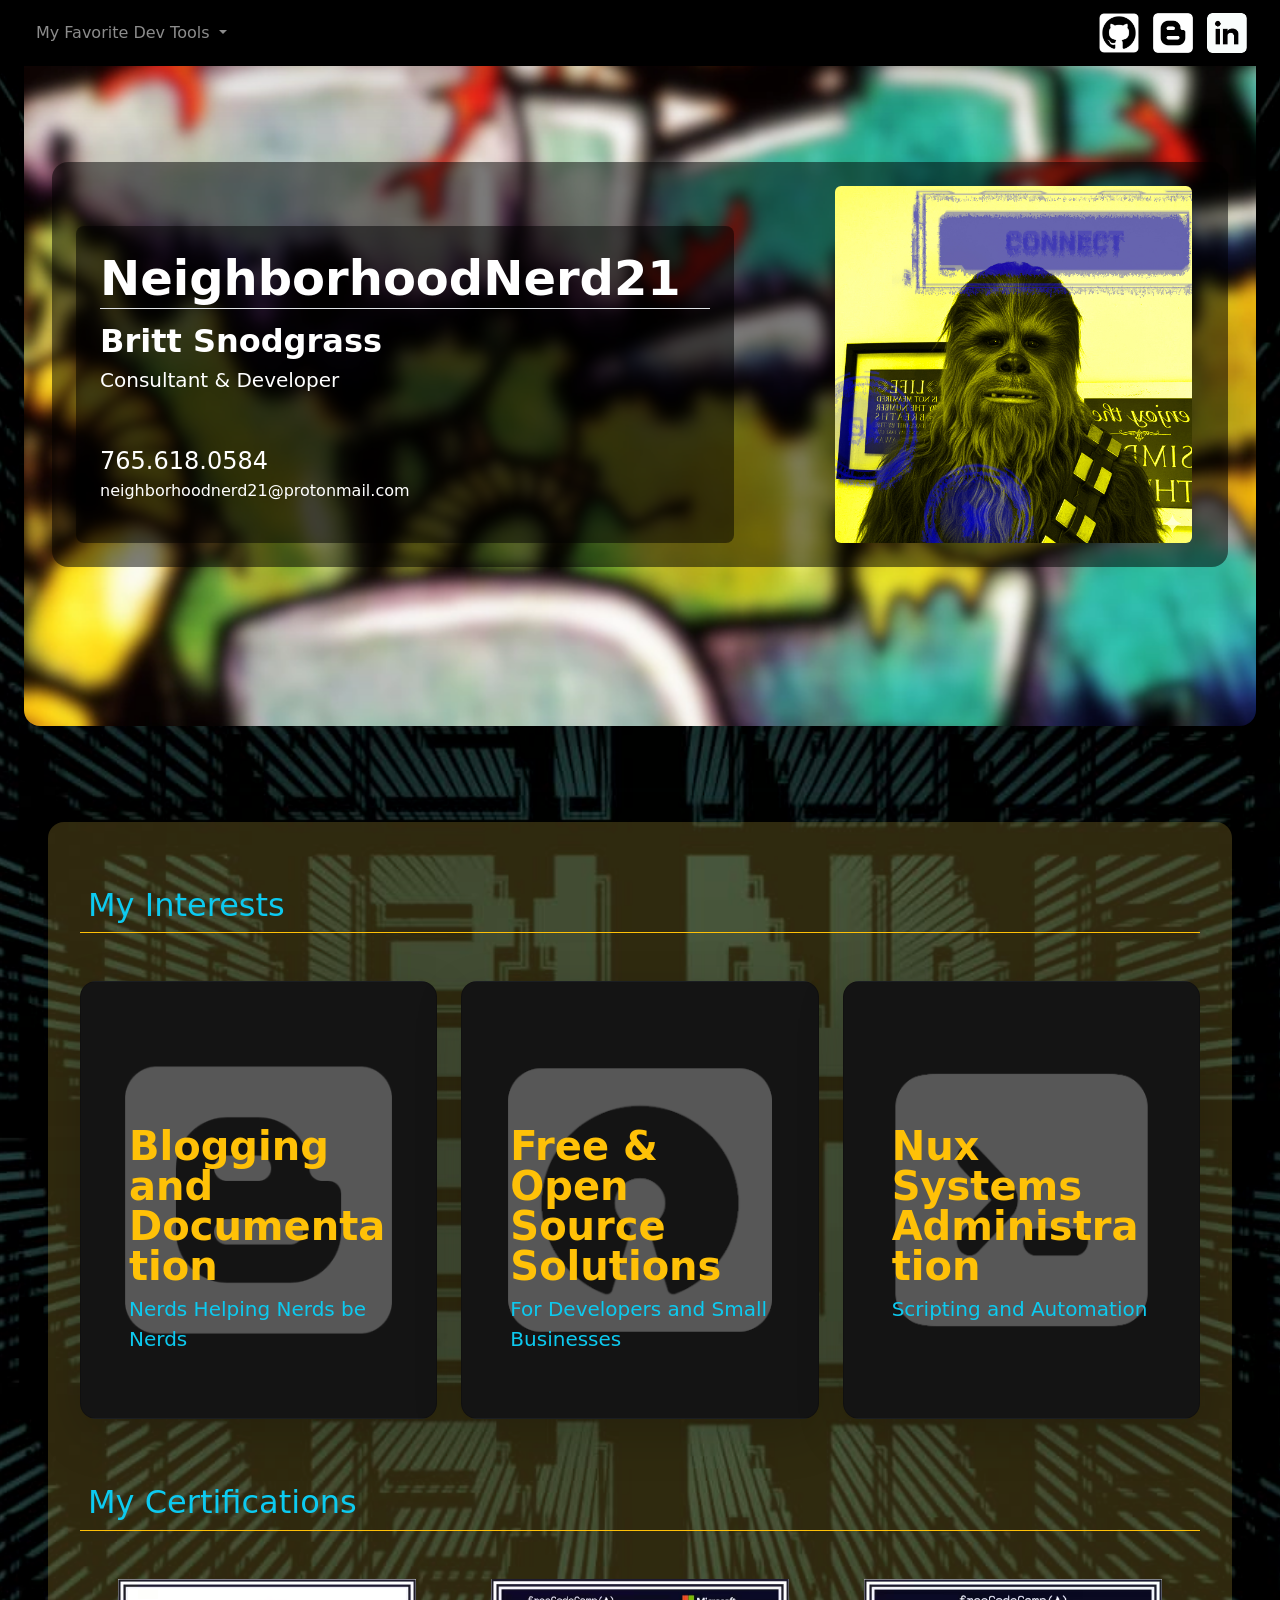
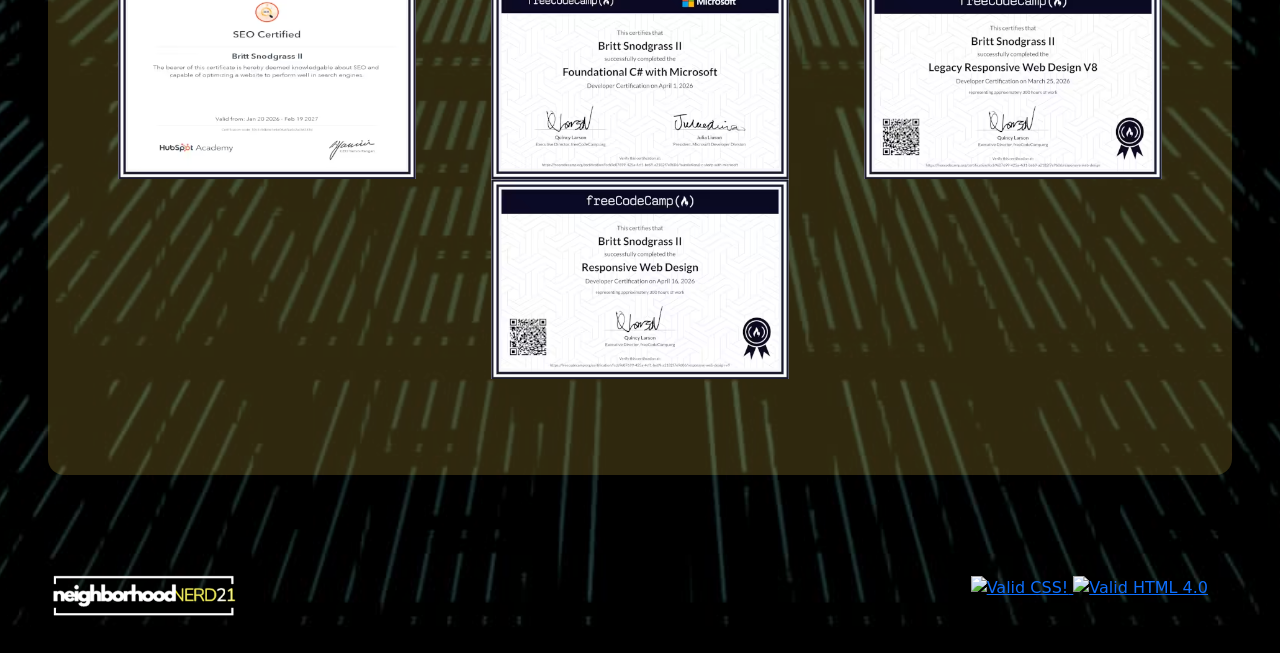
==== index.html @ 6bfeca9c "changed stuff" ====
<!doctype html>
<html lang="en">
  <head>
    <meta charset="UTF-8" />
    <meta
      name="viewport"
      content="width=device-width, initial-scale=1.0" />
    <meta
      property="og:title"
      content="NeighborhoodNerd21" />
    <meta
      property="og:description"
      content="Britt Snodgrass - Consultant & Developer" />
    <meta
      property="og:image"
      content="https://neighborhoodnerd21.github.io/profile/images/og-img.jpg" />
    <meta
      property="og:url"
      content="https://neighborhoodnerd21.github.io/profile/" />
    <meta
      property="og:type"
      content="website" />
    <title>NeighborhoodNerd21</title>
    <link
      rel="icon"
      type="image/png"
      href="./favicon.png" />
    <link
      href="https://cdn.jsdelivr.net/npm/bootstrap@5.3.8/dist/css/bootstrap.min.css"
      rel="stylesheet"
      integrity="sha384-sRIl4kxILFvY47J16cr9ZwB07vP4J8+LH7qKQnuqkuIAvNWLzeN8tE5YBujZqJLB"
      crossorigin="anonymous" />
    <link
      href="./styles.css"
      rel="stylesheet" />
  </head>

  <body>
    <nav class="navbar navbar-expand-lg bg-black px-3 navbar-dark shadow-lg">
      <div class="container-fluid">
        <button
          class="navbar-toggler"
          type="button"
          data-bs-toggle="collapse"
          data-bs-target="#navbarScroll"
          aria-controls="navbarScroll"
          aria-expanded="false"
          aria-label="Toggle navigation">
          <span class="navbar-toggler-icon"></span>
        </button>
        <div
          class="collapse navbar-collapse"
          id="navbarScroll">
          <ul
            class="navbar-nav me-auto my-2 my-lg-0 navbar-nav-scroll"
            style="--bs-scroll-height: 300px">
            <li class="nav-item dropdown">
              <a
                class="nav-link dropdown-toggle"
                href="#"
                role="button"
                data-bs-toggle="dropdown"
                aria-expanded="false">
                My Favorite Dev Tools
              </a>
              <ul class="dropdown-menu dropdown-menu-dark pt-0">
                <li>
                  <a
                    class="dropdown-item"
                    href="https://zed.dev/"
                    target="_blank"
                    >Zed Editor</a
                  >
                </li>
                <li>
                  <a
                    class="dropdown-item"
                    href="https://prettier.io/"
                    target="_blank"
                    >Prettier</a
                  >
                </li>
                <li>
                  <a
                    class="dropdown-item"
                    href="https://www.w3.org/"
                    target="_blank"
                    >W3C Validation</a
                  >
                </li>
                <li><hr class="dropdown-divider" /></li>
                <li>
                  <a
                    class="dropdown-item"
                    href="https://www.gimp.org/"
                    target="_blank"
                    >Gimp</a
                  >
                </li>
                <li>
                  <a
                    class="dropdown-item"
                    href="https://inkscape.org/"
                    target="_blank"
                    >Inkscape</a
                  >
                </li>
                <li>
                  <a
                    class="dropdown-item"
                    href="https://imagemagick.org/"
                    target="_blank"
                    >ImagMagick</a
                  >
                </li>
                <li>
                  <a
                    class="dropdown-item"
                    href="https://squoosh.app/"
                    target="_blank"
                    >Squoosh</a
                  >
                </li>
              </ul>
            </li>
          </ul>
        </div>
        <div
          id="links"
          class="nav gap-1">
          <a
            href="https://github.com/neighborhoodnerd21"
            class="text-decoration-none"
            aria-label="github profile">
            <img
              src="./images/icons/github.png"
              alt="github"
              class="nav-icon" />
          </a>
          <a
            href="https://theneighborhoodnerdblog.blogspot.com/"
            class="text-decoration-none"
            aria-label="blog">
            <img
              src="./images/icons/blogger.png"
              alt="logo"
              class="nav-icon" />
          </a>
          <a
            href="www.linkedin.com/in/britt-snodgrass-ii-039b95320"
            class="text-decoration-none"
            aria-label="linkedin">
            <img
              src="./images/icons/linkedin.png"
              alt="logo"
              class="nav-icon" />
          </a>
        </div>
      </div>
    </nav>
    <!-- hero -->
    <div
      id="hero"
      class="mx-3 mx-md-4 mt-0 pt-0 px-0 px-md-4 pt-5 mb-5 rounded-bottom-4 text-center shadow-lg">
      <div class="container-fluid px-3 pt-5">
        <div
          class="row flex-lg-row-reverse align-items-end px-0 px-md-4 py-4 outer-box rounded-4">
          <div class="col-12 col-xl-5 text-md-end">
            <img
              src="./images/nn21/profile.jpg"
              class="profile-img rounded-2"
              alt="profile" />
          </div>
          <div
            class="col-12 col-xl-7 info-box rounded-3 px-0 px-md-4 py-4 text-center text-md-start">
            <h1 class="display-5 fw-bold text-white mb-2 border-bottom">
              NeighborhoodNerd21
            </h1>
            <p class="text-white fw-bold mb-0 fs-2">Britt Snodgrass</p>
            <p class="text-white fs-5 fw-light mb-5">Consultant & Developer</p>
            <address class="text-white">
              <p class="mb-0 fs-4">
                <a
                  href="phone:+17656180584"
                  class="text-decoration-none text-white"
                  >765.618.0584</a
                >
              </p>
              <p class="">
                <a
                  href="mailto:neighborhoodnerd21@protonmail.com"
                  class="text-decoration-none text-white"
                  >neighborhoodnerd21@protonmail.com</a
                >
              </p>
            </address>
          </div>
        </div>
      </div>
    </div>
    <div class="container-fluid px-3 px-md-5 py-md-5 mb-3">
      <div
        id="content"
        class="px-3 py-5 rounded-4 shadow-lg">
        <div class="cards px-3 py-3 mb-5">
          <div class="px-2 mb-5 border-bottom border-warning d-block w-100">
            <h2 class="text-info">My Interests</h2>
          </div>
          <div class="row row-cols-1 row-cols-lg-3 align-items-stretch g-4">
            <div class="col">
              <div
                class="card card-container3 card-cover h-100 overflow-hidden text-bg-dark rounded-4 shadow-lg">
                <div
                  class="d-flex flex-column h-100 p-4 p-md-5 pb-3 text-warning text-shadow-1">
                  <h3 class="pt-5 mt-5 display-6 lh-1 fw-bold">
                    Blogging and Documentation
                  </h3>
                  <p class="lead text-info">Nerds Helping Nerds be Nerds</p>
                </div>
              </div>
            </div>
            <div class="col">
              <div
                class="card card-container1 card-cover h-100 overflow-hidden text-bg-dark rounded-4 shadow-lg">
                <div
                  class="d-flex flex-column h-100 p-4 p-md-5 pb-3 text-warning text-shadow-1">
                  <h3 class="pt-5 mt-5 display-6 lh-1 fw-bold">
                    Free & Open Source Solutions
                  </h3>
                  <p class="lead text-info">
                    For Developers and Small Businesses
                  </p>
                </div>
              </div>
            </div>
            <div class="col">
              <div
                class="card card-container2 card-cover h-100 overflow-hidden text-bg-dark rounded-4 shadow-lg">
                <div
                  class="d-flex flex-column h-100 p-4 p-md-5 pb-3 text-warning text-shadow-1">
                  <h3 class="pt-5 mt-5 display-6 lh-1 fw-bold">
                    Nux Systems Administration
                  </h3>
                  <p class="lead text-info">Scripting and Automation</p>
                </div>
              </div>
            </div>
          </div>
        </div>
        <div
          class="px-3 mb-5 justify-content-around d-flex flex-wrap align-items-start">
          <div class="px-2 mb-5 border-bottom border-warning d-block w-100">
            <h2 class="text-info">My Certifications</h2>
          </div>
          <a
            href="https://app-na2.hubspot.com/academy/achievements/lt791t23/en/1/britt-snodgrass-ii/seo"
            class="text-decoration-none"
            aria-label="Search Engine Optimization Certification"
            target="_blank">
            <img
              src="./images/certs/cert04-480w.avif"
              alt="certification badge"
              height="200" />
          </a>
          <a
            href="https://www.freecodecamp.org/certification/fccb9e07699-425a-4cf1-be69-a2182f7e9606/foundational-c-sharp-with-microsoft"
            class="text-decoration-none"
            aria-label="Foundational CSharp with Microsoft Certification"
            target="_blank">
            <img
              src="./images/certs/cert02-480w.avif"
              alt="certification badge"
              height="200" />
          </a>
          <a
            href="https://www.freecodecamp.org/certification/fccb9e07699-425a-4cf1-be69-a2182f7e9606/responsive-web-design"
            class="text-decoration-none"
            aria-label="responsive web design certification"
            target="_blank">
            <img
              src="./images/certs/cert01-480w.avif"
              alt="certification badge"
              height="200" />
          </a>
          <a
            href="https://www.freecodecamp.org/certification/fccb9e07699-425a-4cf1-be69-a2182f7e9606/responsive-web-design-v9"
            class="text-decoration-none"
            aria-label="responsive web design certification"
            target="_blank">
            <img
              src="./images/certs/cert03-480w.avif"
              alt="certification badge"
              height="200" />
          </a>
        </div>
      </div>
    </div>
    <!-- footer -->
    <div class="container-fluid px-md-4 py-md-3">
      <footer
        class="d-flex flex-column flex-md-row px-4 py-3 rounded-4 shadow-lg align-items-center justify-content-between gap-3">
        <div class="logo">
          <img
            src="./images/nn21/logo.png"
            alt="logo"
            height="50" />
        </div>
        <div
          id="validations"
          class="px-4">
          <p class="text-end">
            <a href="http://jigsaw.w3.org/css-validator/">
              <img
                style="border: 0; width: 80px; height: auto"
                src="http://jigsaw.w3.org/css-validator/images/vcss"
                alt="Valid CSS!" />
            </a>
            <a
              title="W3C, Public domain, via Wikimedia Commons"
              href="https://commons.wikimedia.org/wiki/File:Valid_HTML_4.0.svg"
              ><img
                style="border: 0; width: 80px; height: auto"
                alt="Valid HTML 4.0"
                src="https://upload.wikimedia.org/wikipedia/commons/thumb/f/ff/Valid_HTML_4.0.svg/960px-Valid_HTML_4.0.svg.png"
            /></a>
          </p>
        </div>
      </footer>
    </div>
    <script
      src="https://cdn.jsdelivr.net/npm/bootstrap@5.3.8/dist/js/bootstrap.bundle.min.js"
      integrity="sha384-FKyoEForCGlyvwx9Hj09JcYn3nv7wiPVlz7YYwJrWVcXK/BmnVDxM+D2scQbITxI"
      crossorigin="anonymous"></script>
  </body>
</html>
---- styles.css ----
:root {
  --muted-yellow: #fdffdd;
}

html {
  margin: 0;
  padding: 0;
}

body {
  background-image: url("./images/bg/body-secondary.jpg");
  background-repeat: no-repeat;
  background-position: center;
  background-size: cover;
}

#hero {
  background-image: url("./images/bg/bg-sm.webp");
  background-size: cover;
  background-repeat: no-repeat;
  background-position: center;
  min-height: 660px;
}

.profile-img {
  margin: 0;
  width: 200px;
  height: 200px;
  transform: translateY(15px);
}

.info-box {
  background-color: rgba(0, 0, 0, 0.5);
}

#content {
  background-color: rgba(234, 201, 72, 0.2);
}

.card-container1 {
  background: url("./images/cards/opensource.png") no-repeat center/cover;
}

.card-container2 {
  background: url("./images/cards/cli.png") no-repeat center/cover;
}

.card-container3 {
  background: url("./images/cards/blogger.png") no-repeat center/cover;
}

.nav-icon {
  width: 50px;
  height: 50px;
}

@media screen and (min-width: 768px) {
  #hero {
    background-image: url("./images/bg/bg.webp");
    background-attachment: fixed;
  }

  .outer-box {
    background-color: rgba(0, 0, 0, 0.5);
  }
}

@media screen and (min-width: 962px) {
  .certs-outer {
    display: block;
  }
}

@media screen and (min-width: 1200px) {
  .profile-img {
    width: 80%;
    height: auto;
    transform: translateY(0);
  }
}
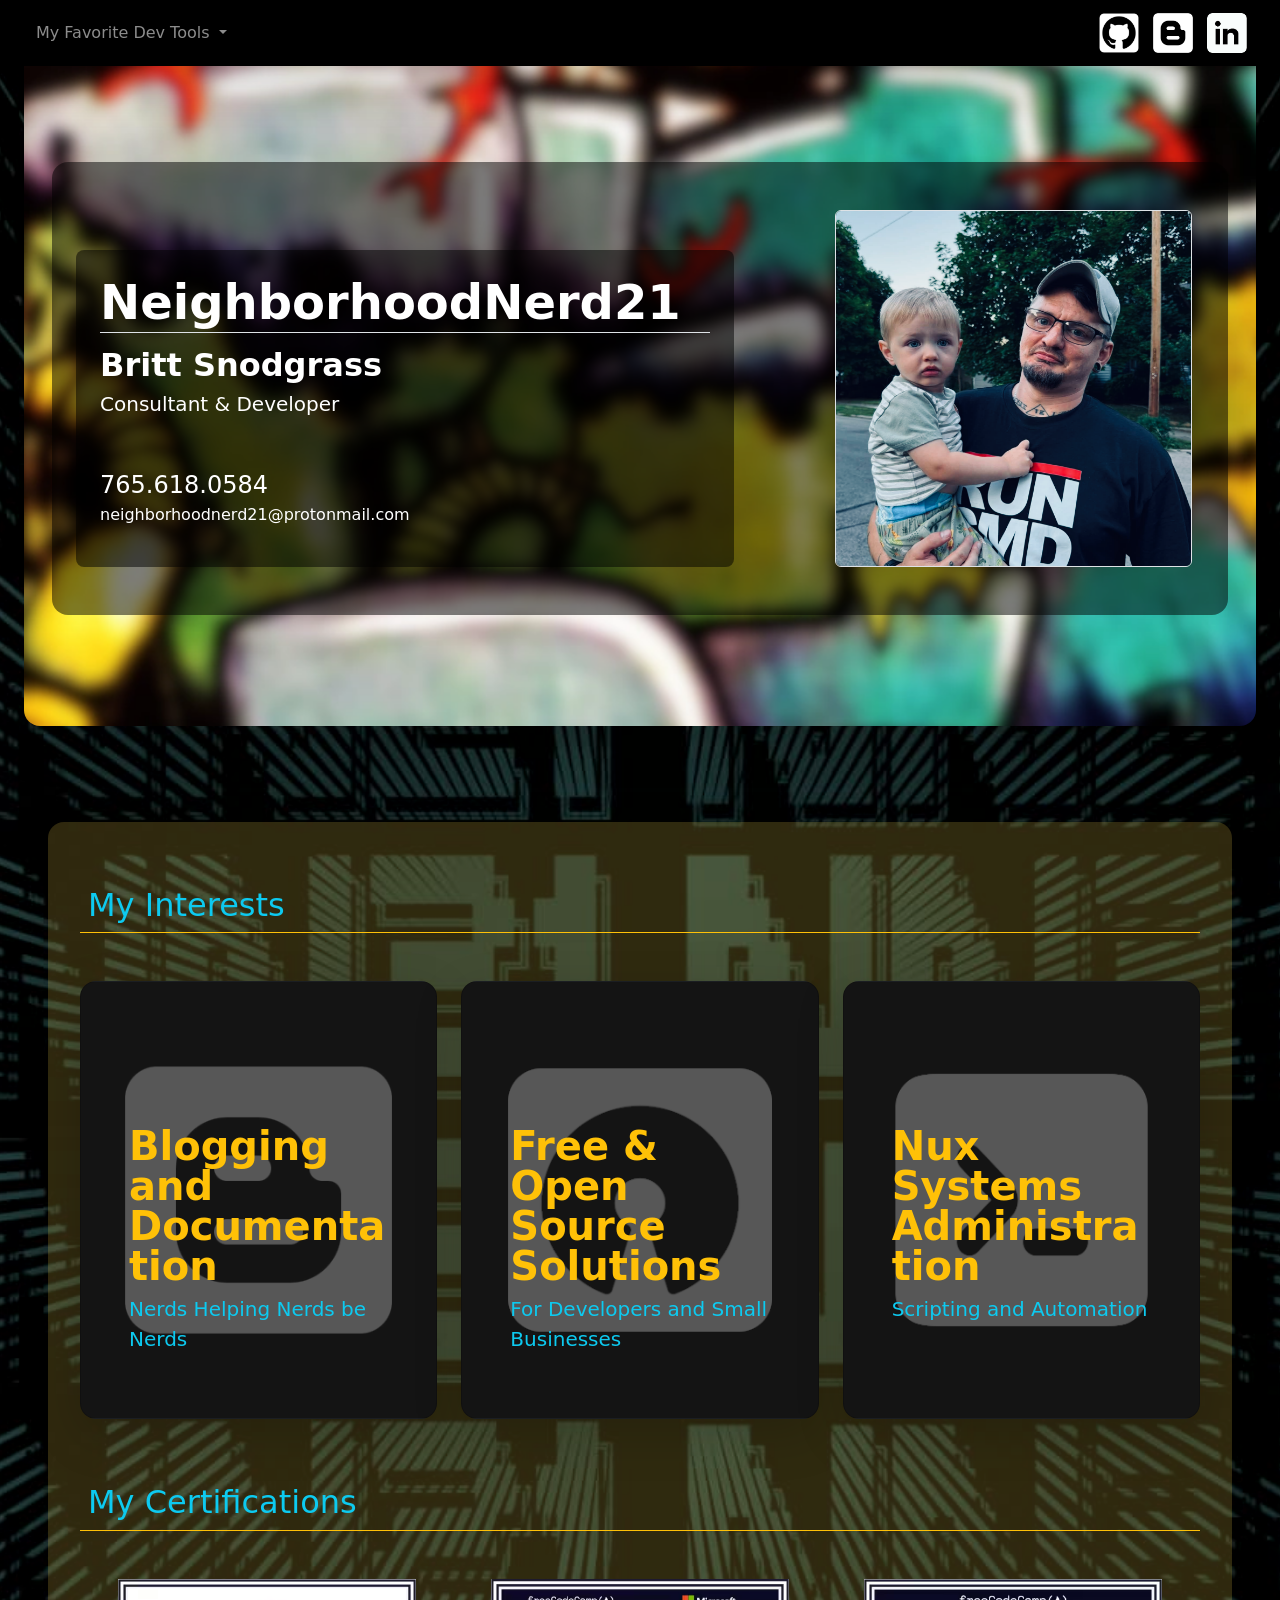
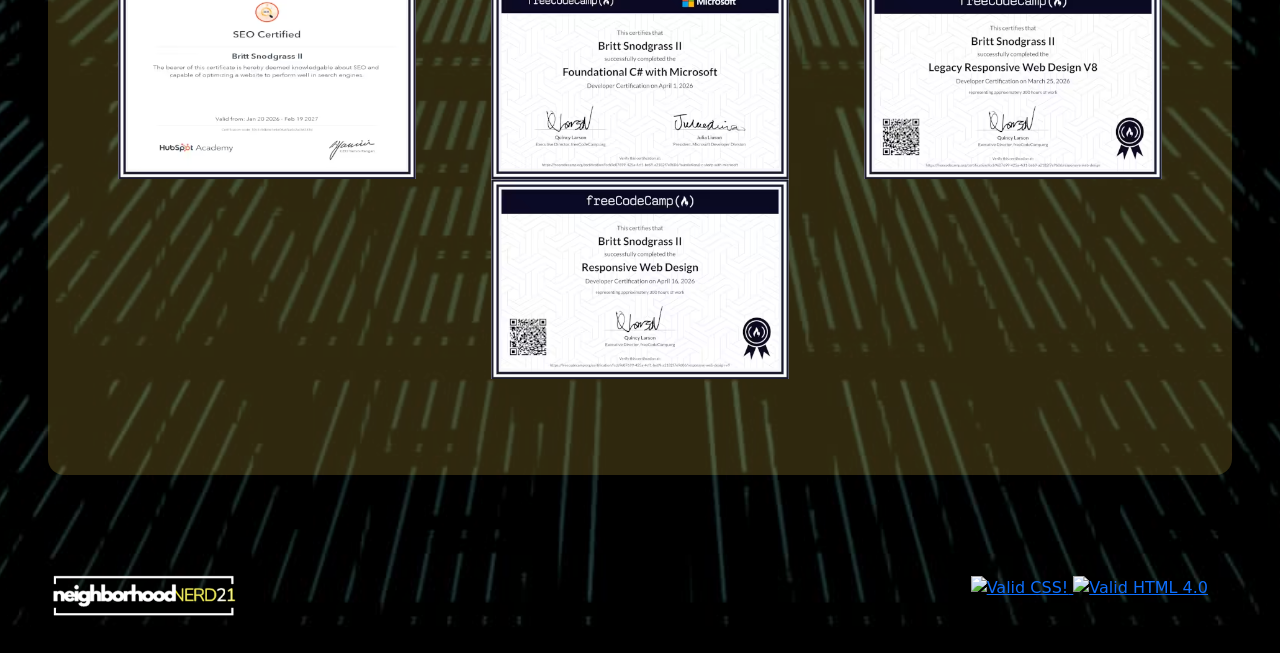
==== commit 5f3bb31b: "edits" ====
--- a/index.html
+++ b/index.html
@@ -164,11 +164,11 @@
       class="mx-3 mx-md-4 mt-0 pt-0 px-0 px-md-4 pt-5 mb-5 rounded-bottom-4 text-center shadow-lg">
       <div class="container-fluid px-3 pt-5">
         <div
-          class="row flex-lg-row-reverse align-items-end px-0 px-md-4 py-4 outer-box rounded-4">
+          class="row flex-lg-row-reverse align-items-end px-0 px-md-4 py-5 outer-box rounded-4">
           <div class="col-12 col-xl-5 text-md-end">
             <img
-              src="./images/nn21/profile.jpg"
-              class="profile-img rounded-2"
+              src="./images/nn21/profile.png"
+              class="profile-img rounded-2 border"
               alt="profile" />
           </div>
           <div
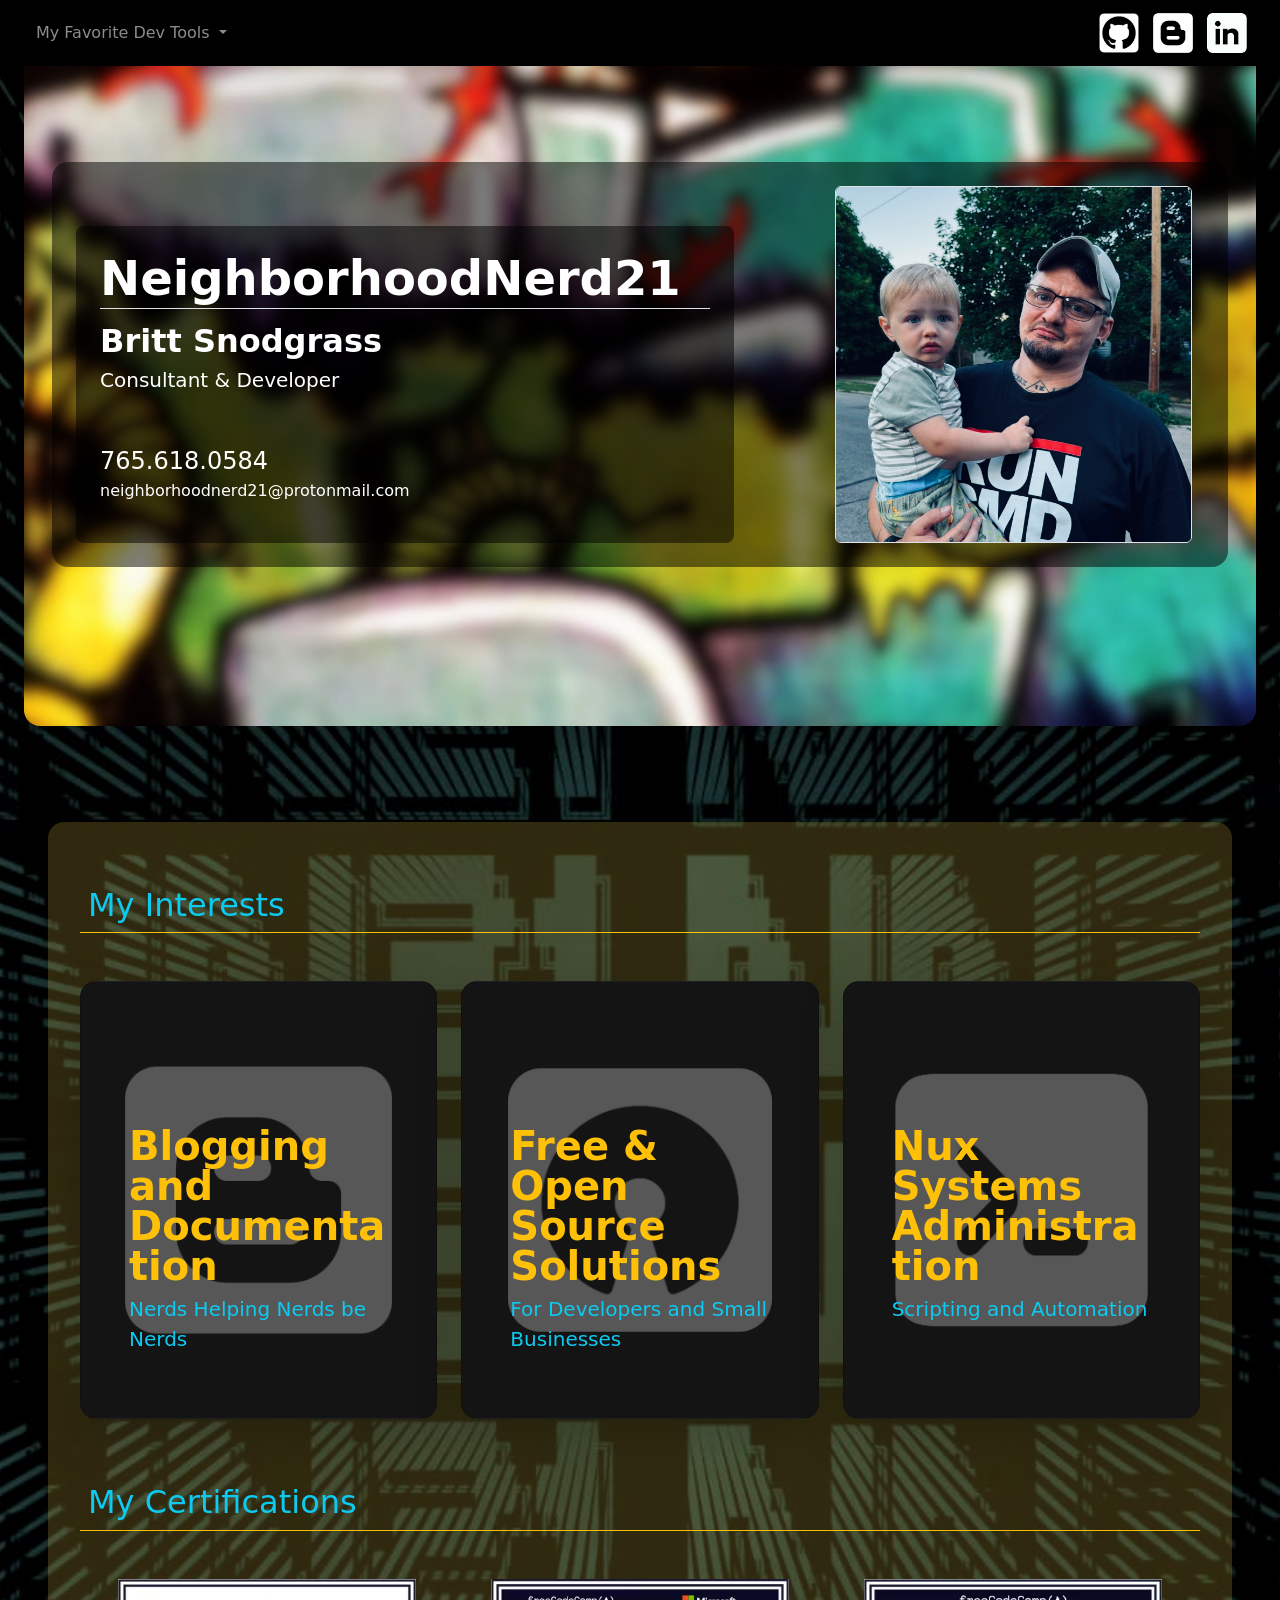
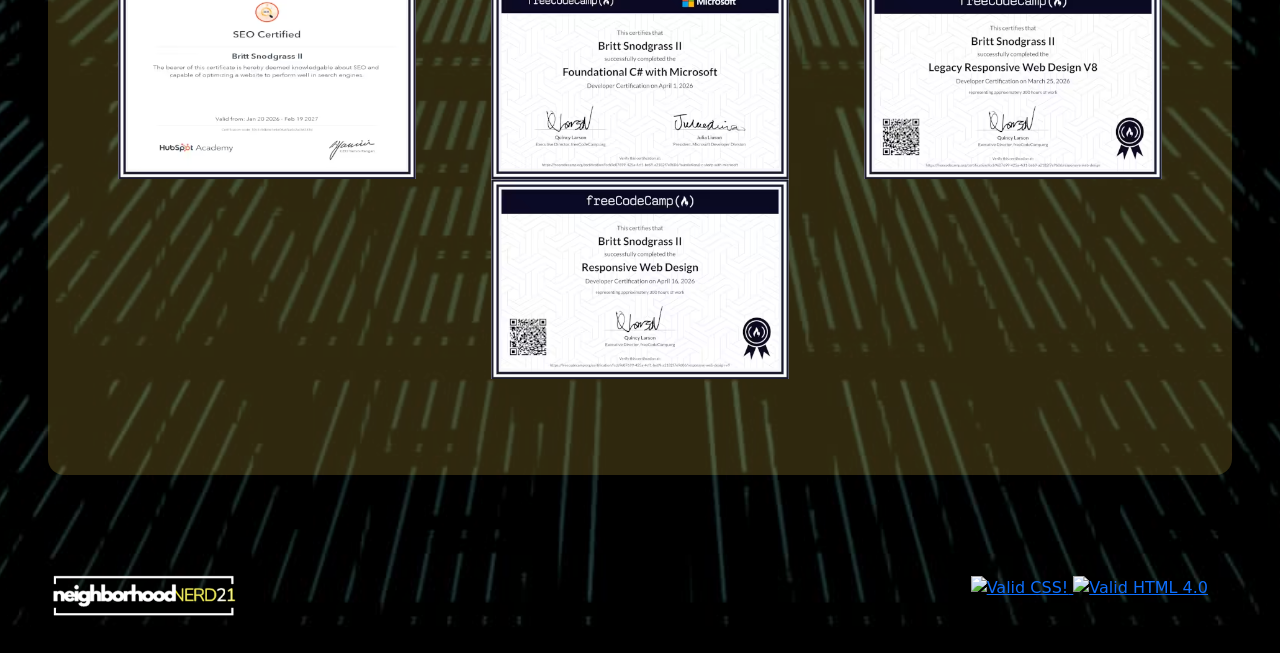
==== commit 1cbe063e: "Merge branch 'devel'" ====
--- a/index.html
+++ b/index.html
@@ -147,7 +147,7 @@
               class="nav-icon" />
           </a>
           <a
-            href="www.linkedin.com/in/britt-snodgrass-ii-039b95320"
+            href="https://www.linkedin.com/in/britt-snodgrass-ii-039b95320"
             class="text-decoration-none"
             aria-label="linkedin">
             <img
@@ -164,7 +164,7 @@
       class="mx-3 mx-md-4 mt-0 pt-0 px-0 px-md-4 pt-5 mb-5 rounded-bottom-4 text-center shadow-lg">
       <div class="container-fluid px-3 pt-5">
         <div
-          class="row flex-lg-row-reverse align-items-end px-0 px-md-4 py-5 outer-box rounded-4">
+          class="row flex-lg-row-reverse align-items-end px-0 px-md-4 py-4 outer-box rounded-4">
           <div class="col-12 col-xl-5 text-md-end">
             <img
               src="./images/nn21/profile.png"
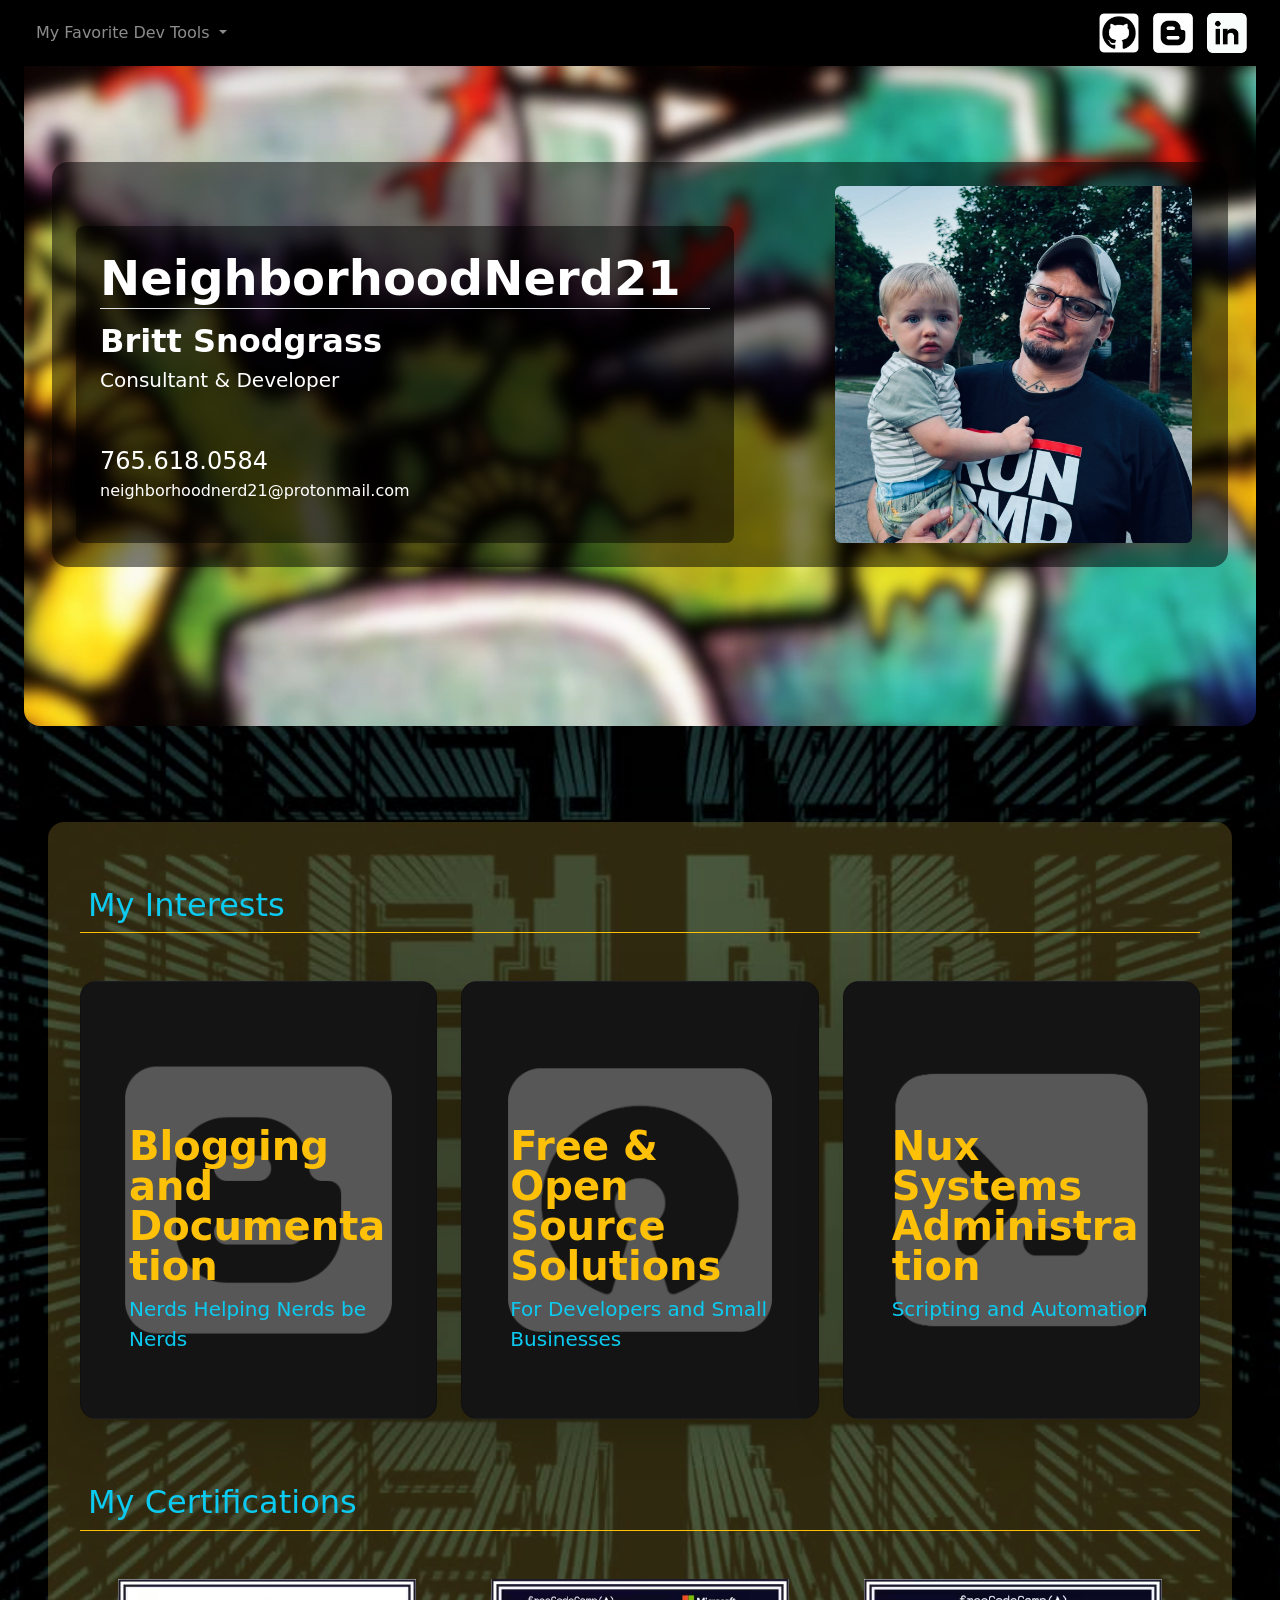
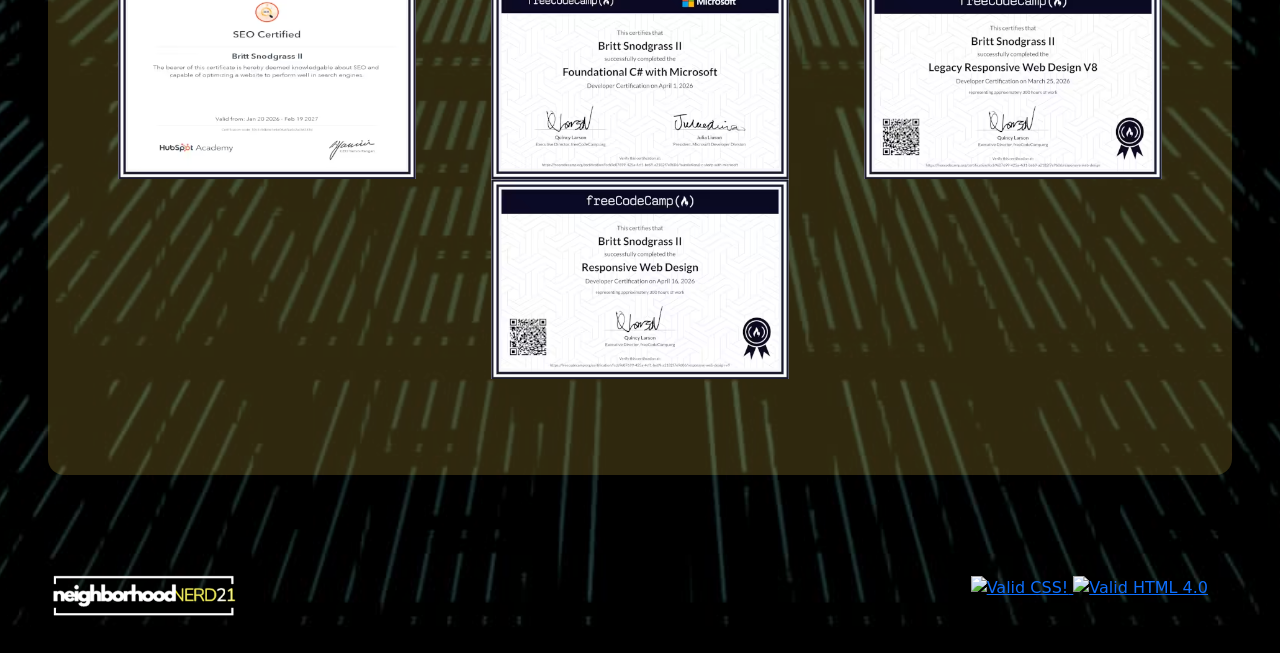
==== commit a07e44dc: "edits" ====
--- a/index.html
+++ b/index.html
@@ -168,7 +168,7 @@
           <div class="col-12 col-xl-5 text-md-end">
             <img
               src="./images/nn21/profile.png"
-              class="profile-img rounded-2 border"
+              class="profile-img rounded-2"
               alt="profile" />
           </div>
           <div
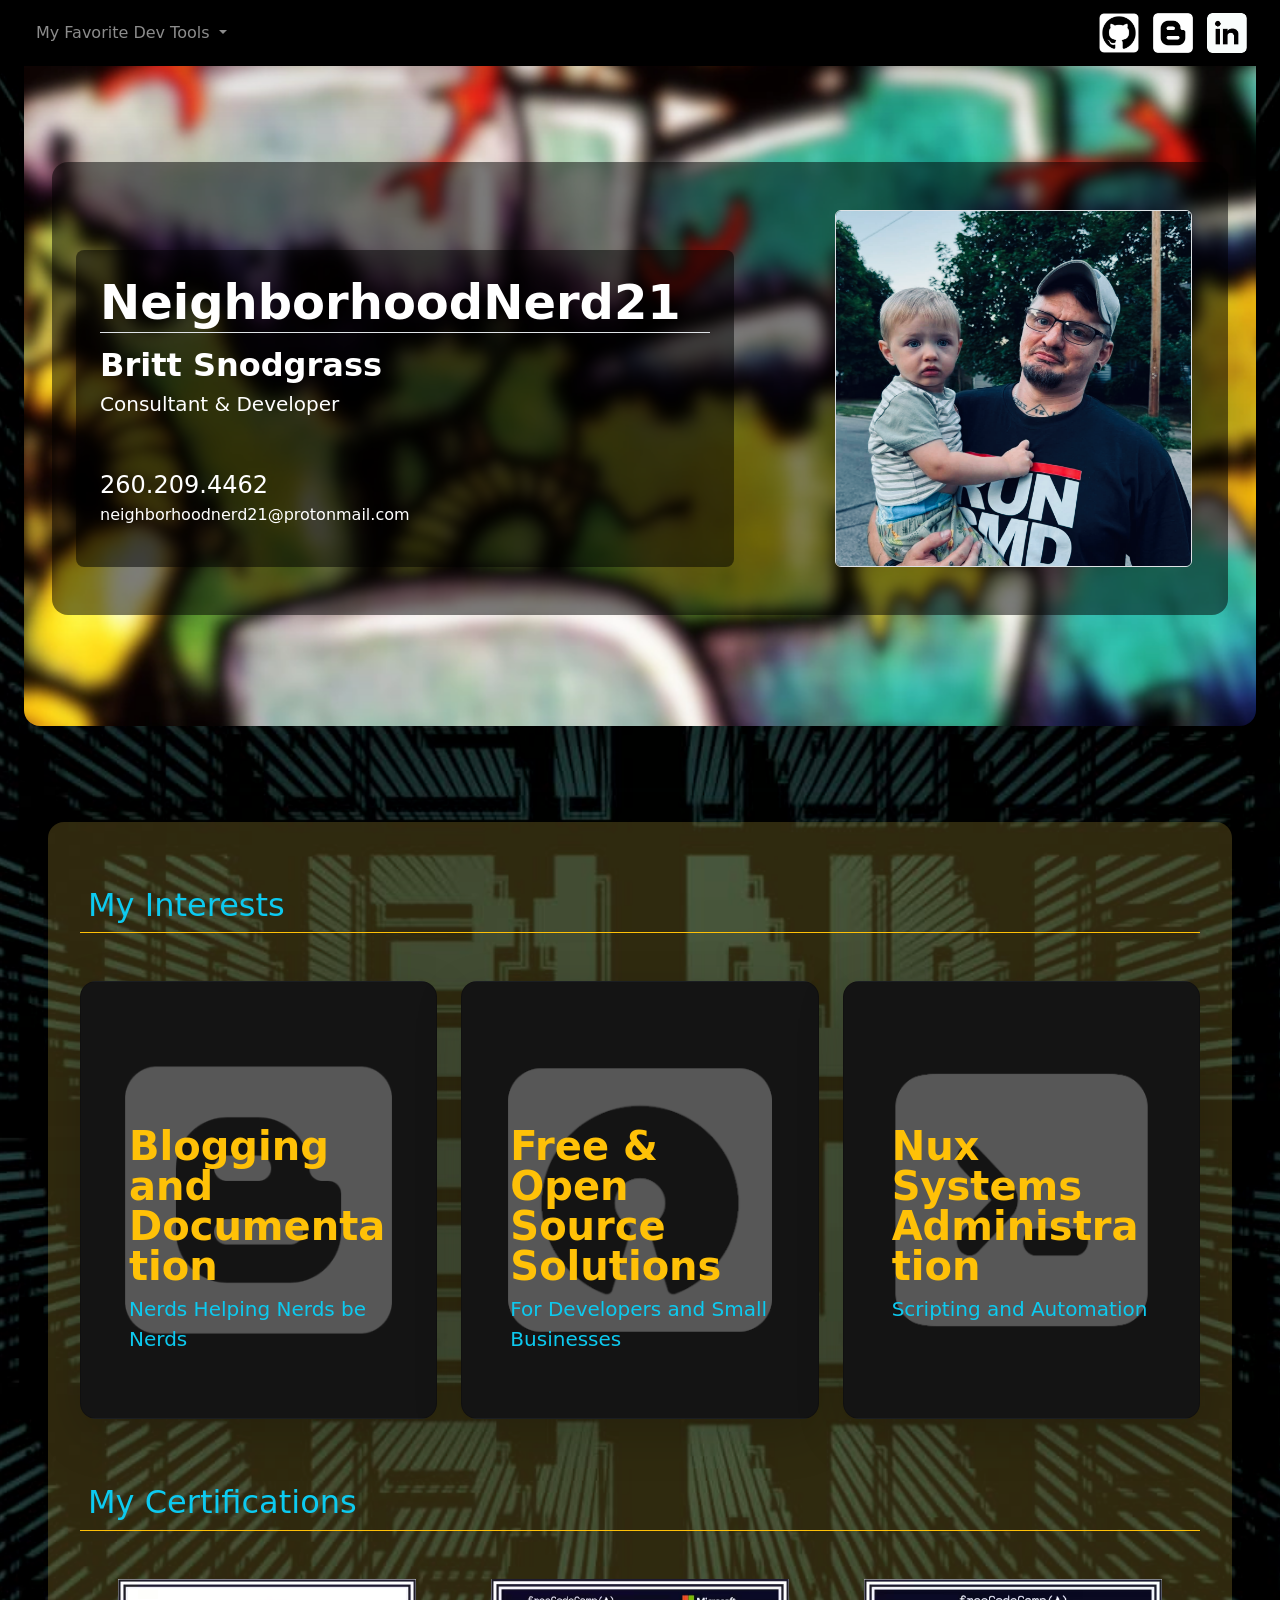
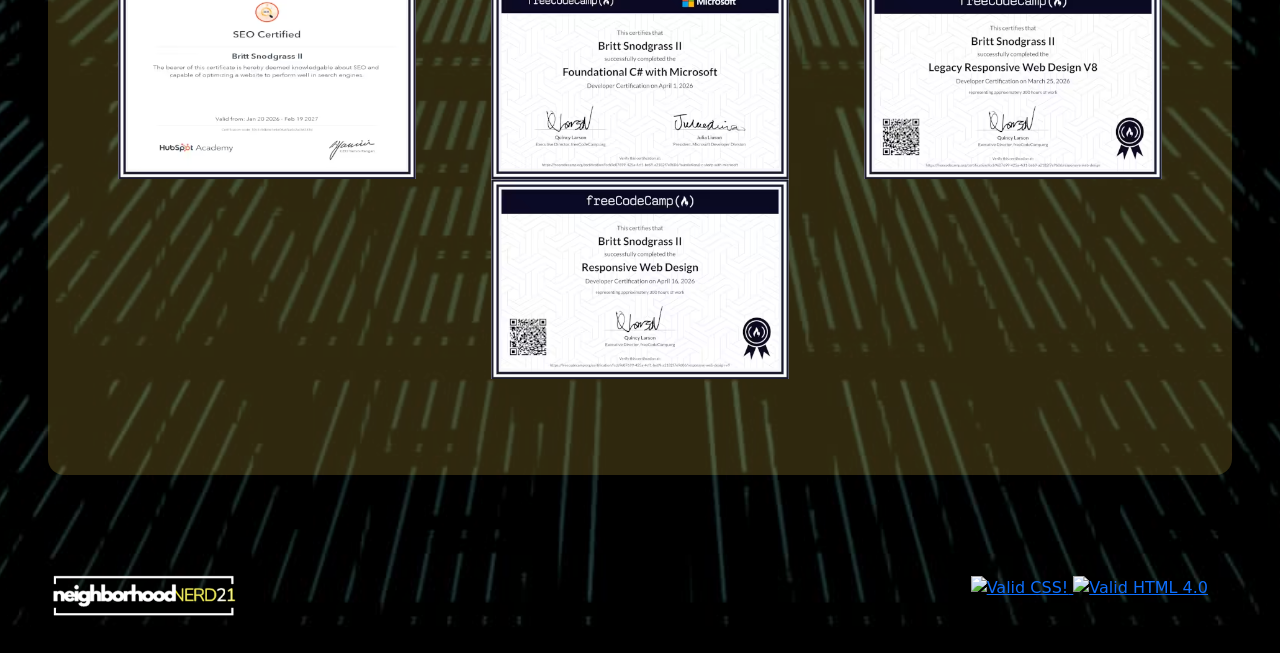
==== commit 25b2d8e2: "Update phone number" ====
--- a/index.html
+++ b/index.html
@@ -147,7 +147,7 @@
               class="nav-icon" />
           </a>
           <a
-            href="https://www.linkedin.com/in/britt-snodgrass-ii-039b95320"
+            href="www.linkedin.com/in/britt-snodgrass-ii-039b95320"
             class="text-decoration-none"
             aria-label="linkedin">
             <img
@@ -164,11 +164,11 @@
       class="mx-3 mx-md-4 mt-0 pt-0 px-0 px-md-4 pt-5 mb-5 rounded-bottom-4 text-center shadow-lg">
       <div class="container-fluid px-3 pt-5">
         <div
-          class="row flex-lg-row-reverse align-items-end px-0 px-md-4 py-4 outer-box rounded-4">
+          class="row flex-lg-row-reverse align-items-end px-0 px-md-4 py-5 outer-box rounded-4">
           <div class="col-12 col-xl-5 text-md-end">
             <img
               src="./images/nn21/profile.png"
-              class="profile-img rounded-2"
+              class="profile-img rounded-2 border"
               alt="profile" />
           </div>
           <div
@@ -181,9 +181,9 @@
             <address class="text-white">
               <p class="mb-0 fs-4">
                 <a
-                  href="phone:+17656180584"
+                  href="phone:+12602094462"
                   class="text-decoration-none text-white"
-                  >765.618.0584</a
+                  >260.209.4462</a
                 >
               </p>
               <p class="">
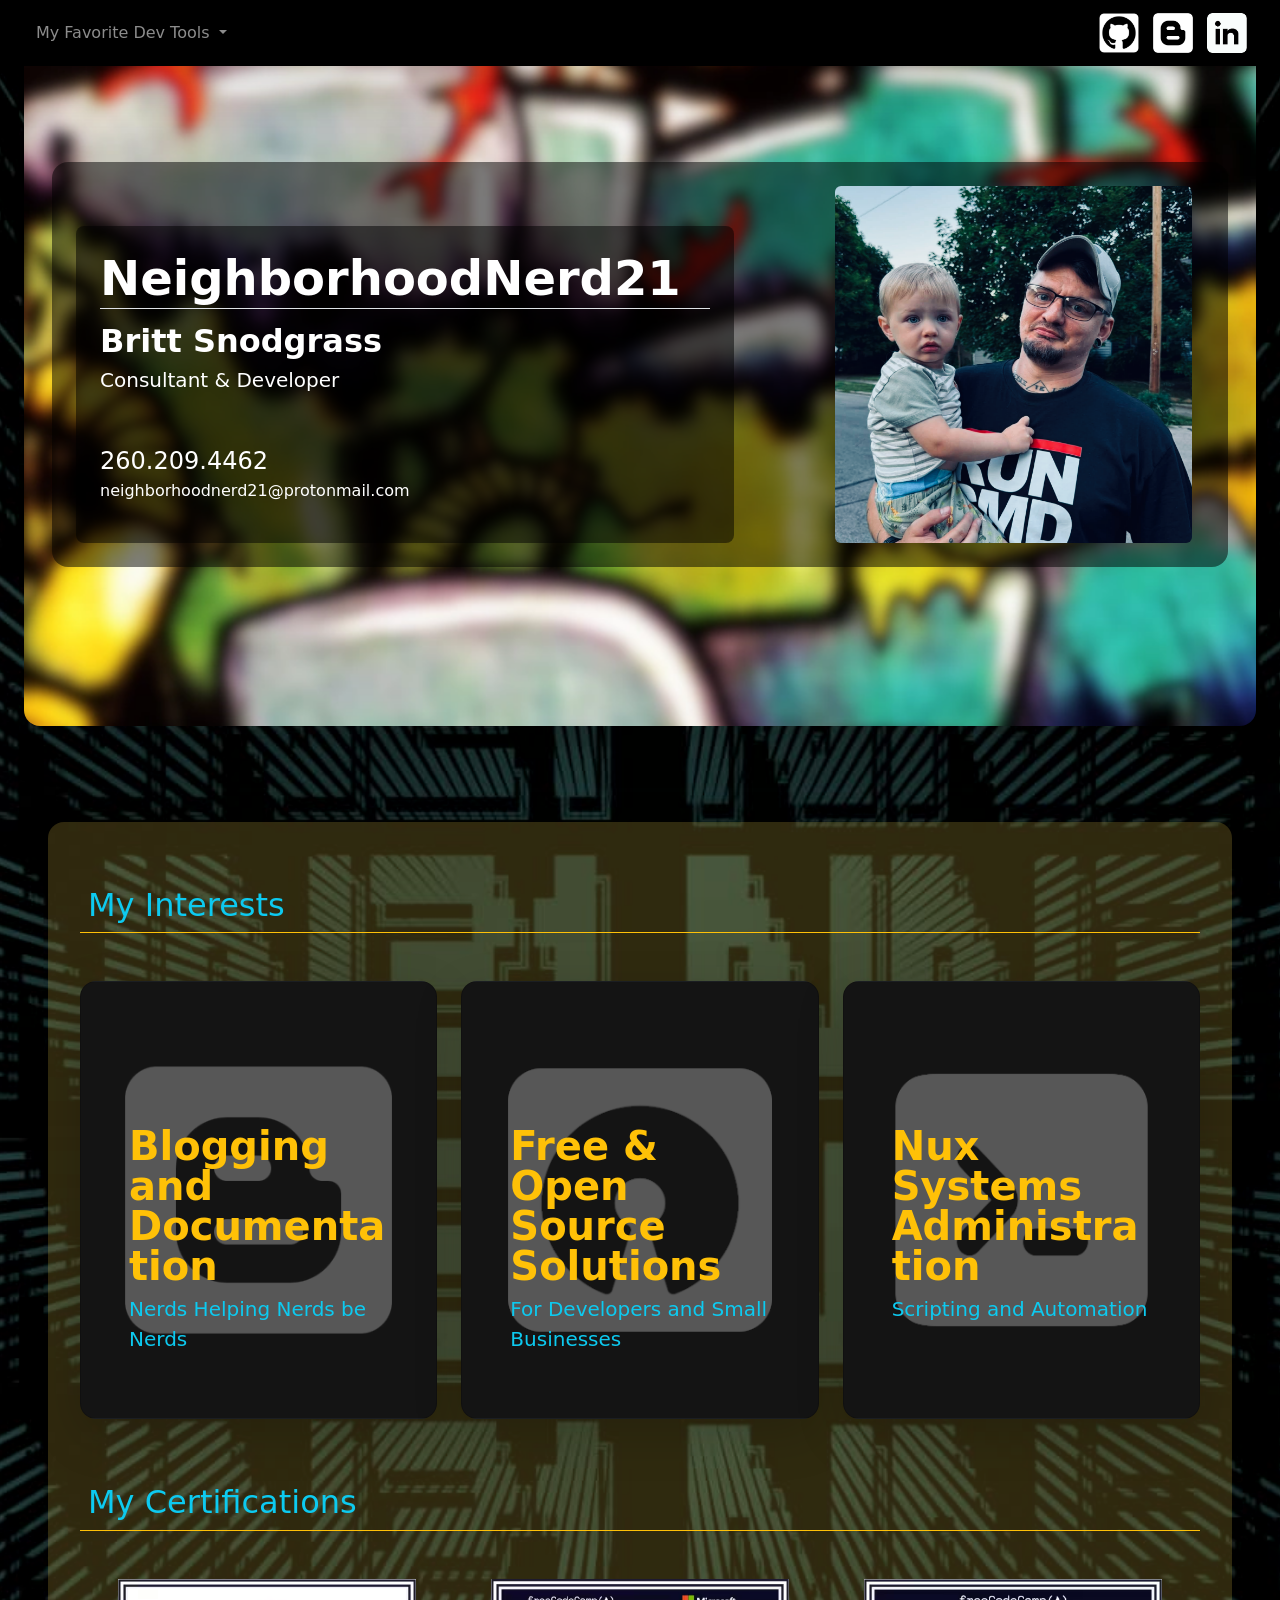
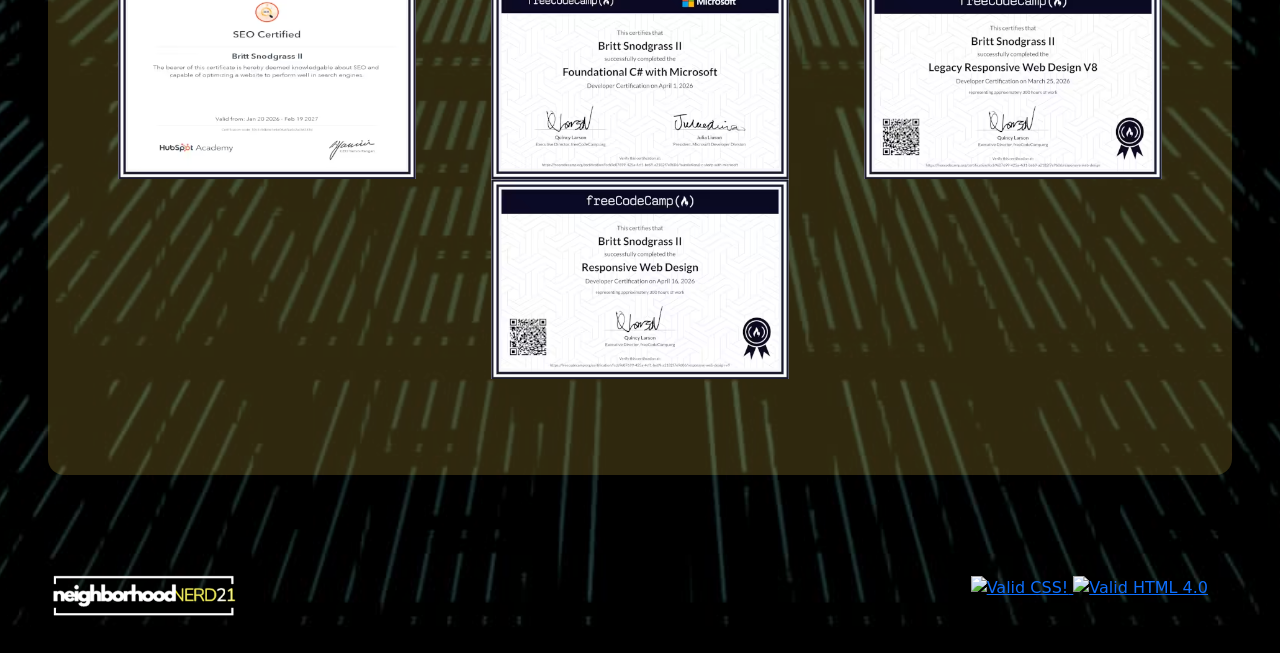
==== commit cdbc74bd: "Merge branch 'devel'" ====
--- a/index.html
+++ b/index.html
@@ -147,7 +147,7 @@
               class="nav-icon" />
           </a>
           <a
-            href="www.linkedin.com/in/britt-snodgrass-ii-039b95320"
+            href="https://www.linkedin.com/in/britt-snodgrass-ii-039b95320"
             class="text-decoration-none"
             aria-label="linkedin">
             <img
@@ -164,11 +164,11 @@
       class="mx-3 mx-md-4 mt-0 pt-0 px-0 px-md-4 pt-5 mb-5 rounded-bottom-4 text-center shadow-lg">
       <div class="container-fluid px-3 pt-5">
         <div
-          class="row flex-lg-row-reverse align-items-end px-0 px-md-4 py-5 outer-box rounded-4">
+          class="row flex-lg-row-reverse align-items-end px-0 px-md-4 py-4 outer-box rounded-4">
           <div class="col-12 col-xl-5 text-md-end">
             <img
               src="./images/nn21/profile.png"
-              class="profile-img rounded-2 border"
+              class="profile-img rounded-2"
               alt="profile" />
           </div>
           <div
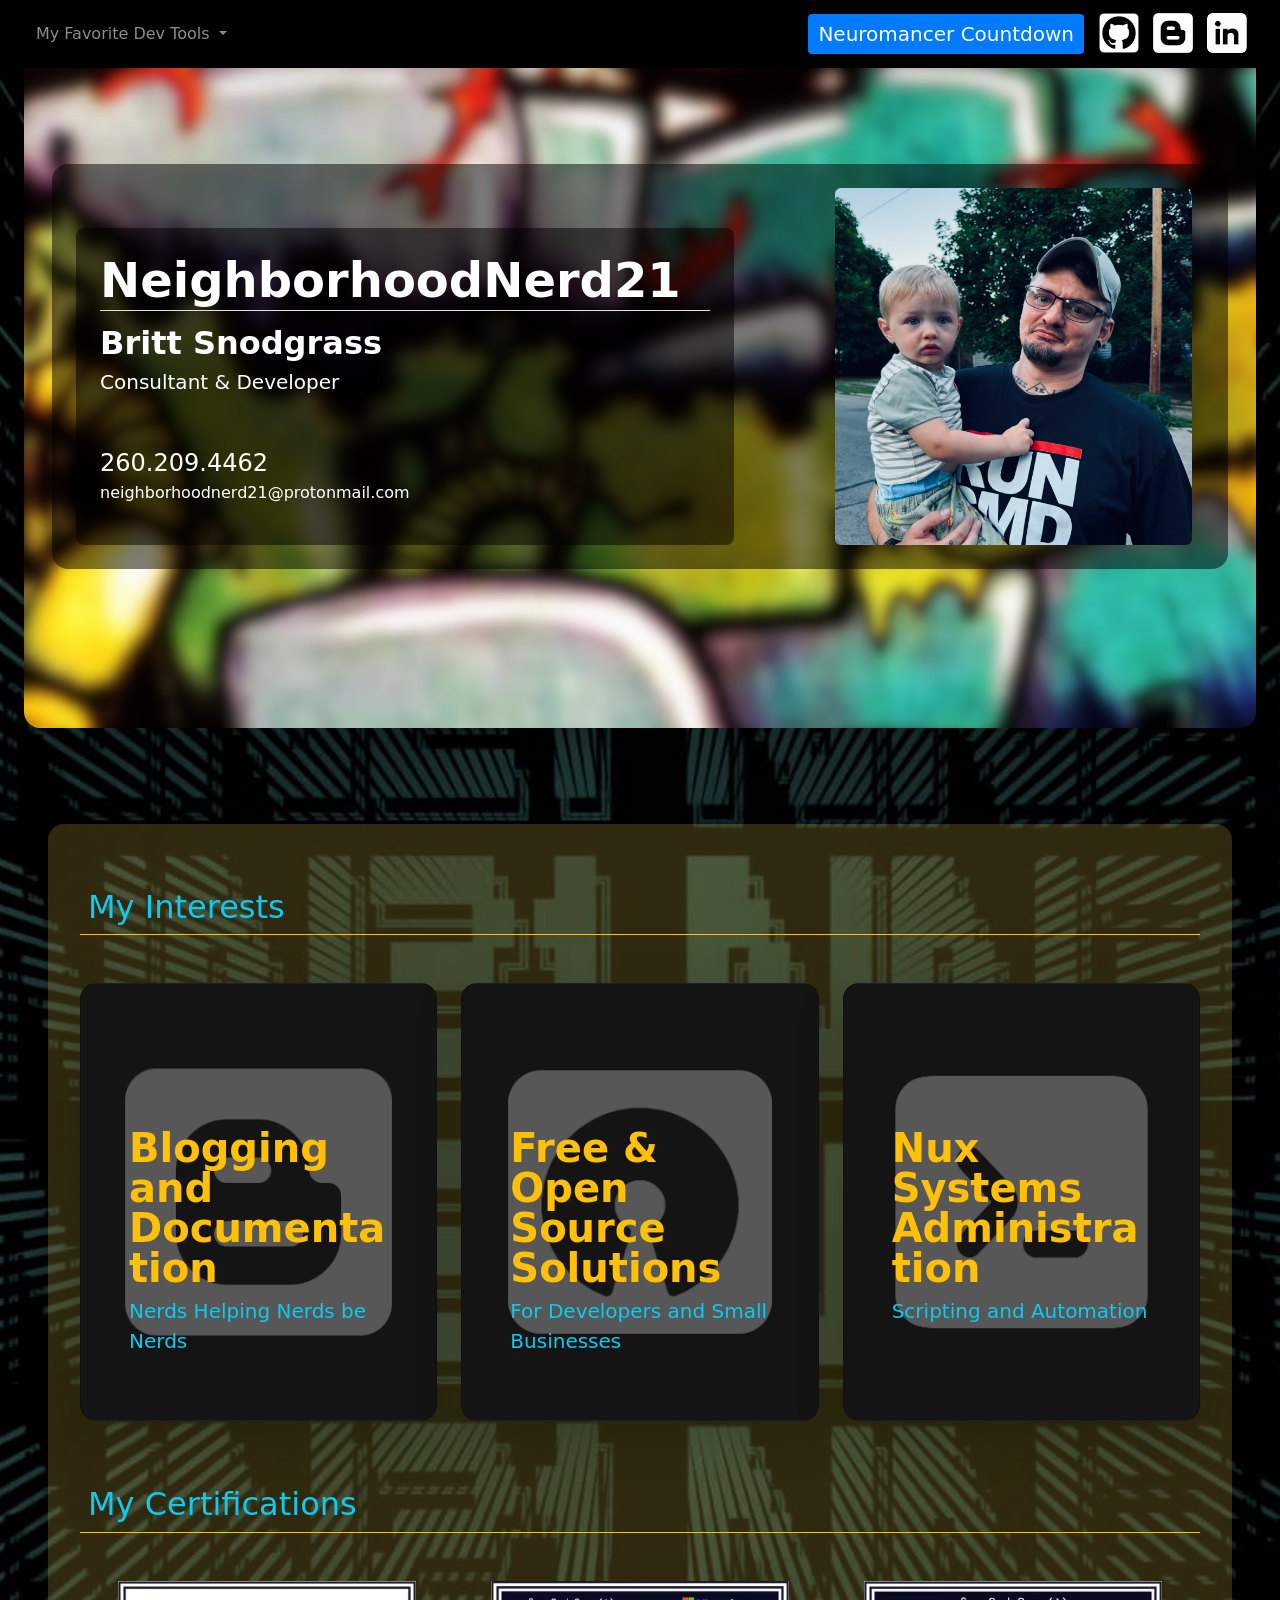
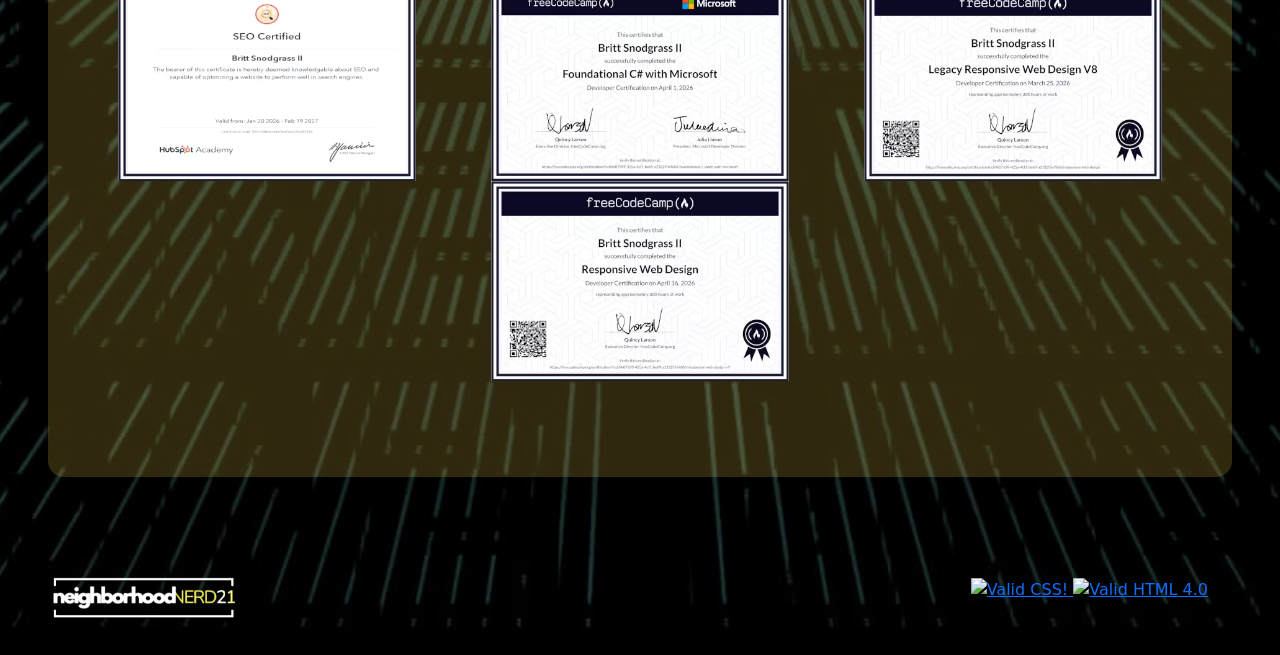
==== commit e51bc126: "neuromancer countdown" ====
--- a/index.html
+++ b/index.html
@@ -128,6 +128,7 @@
         <div
           id="links"
           class="nav gap-1">
+          <a href="./neuromancer.html" class="button-link">Neuromancer Countdown</a>
           <a
             href="https://github.com/neighborhoodnerd21"
             class="text-decoration-none"
--- a/styles.css
+++ b/styles.css
@@ -54,6 +54,19 @@
   height: 50px;
 }
 
+.button-link {
+  display: inline-block;
+  margin: 6px;
+  padding: 5px 10px;
+  background-color: #007bff;
+  color: #fff;
+  text-decoration: none;
+  border: none;
+  border-radius: 4px;
+  cursor: pointer;
+  font-size: 20px;
+}
+
 @media screen and (min-width: 768px) {
   #hero {
     background-image: url("./images/bg/bg.webp");
